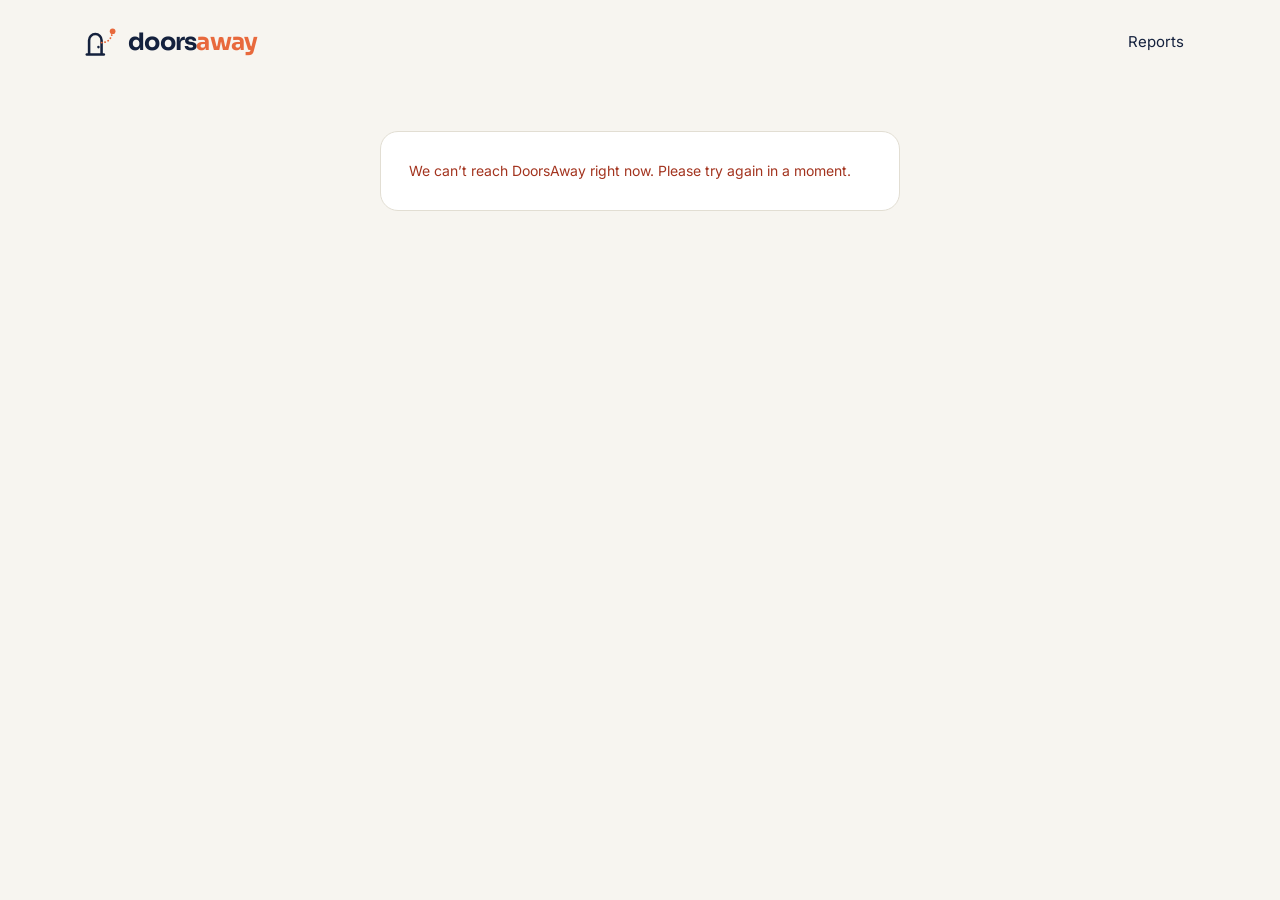
==== account/index.html @ c179ee00 "Make paths work under a GitHub Pages project subpath and at a domain root Co-Authored-By: Claude Son" ====
<!doctype html>
<html lang="en">
<head>
<title>Your account — DoorsAway</title>
<meta charset="utf-8">
<meta name="viewport" content="width=device-width, initial-scale=1">
<meta name="theme-color" content="#14213D">
<meta name="robots" content="noindex">
<link rel="icon" href="../assets/logo/favicon.svg" type="image/svg+xml">
<link rel="icon" href="../favicon.ico" sizes="any">
<link rel="apple-touch-icon" href="../apple-touch-icon.png">
<link rel="preconnect" href="https://fonts.googleapis.com">
<link rel="preconnect" href="https://fonts.gstatic.com" crossorigin>
<link href="https://fonts.googleapis.com/css2?family=Inter:wght@400;500;600&family=Sora:wght@600;700&display=swap" rel="stylesheet">
<link rel="stylesheet" href="../assets/css/site.css">
</head>
<body>
<div class="wrap">
  <header class="site-header">
    <a class="logo" href="../"><img src="../assets/logo/mark.svg" alt="" width="34" height="34">doors<b>away</b></a>
    <nav class="nav" aria-label="Main">
      <a href="../#reports">Reports</a>
      <button type="button" class="btn btn-ghost btn-small" id="logout-btn" hidden>Sign out</button>
    </nav>
  </header>
  <main id="main" style="padding:48px 0 96px">
    <div class="account-card card stack" id="view-loading" aria-live="polite"><p class="sub" style="margin:0">Loading your account…</p></div>
    <div class="account-card card stack" id="view-account" hidden>
      <div>
        <span class="eyebrow">Signed in</span>
        <h1 style="font-size:32px;margin-top:16px">You’re in.</h1>
        <p class="sub" style="margin:8px 0 0;color:var(--muted)">Signed in as <strong id="who" style="color:var(--ink)"></strong>.</p>
      </div>
      <p style="margin:0;color:var(--muted)">Your saved plans and report library will live here. For now, you can look at the market reports we’re running.</p>
      <div class="cta-row">
        <a class="btn btn-accent" href="../reports/memphis/">Memphis report</a>
        <a class="btn btn-ghost" href="../reports/cleveland/">Cleveland report</a>
      </div>
    </div>
  </main>
</div>
<script src="../assets/js/config.js"></script>
<script src="../assets/js/api.js"></script>
<script src="../assets/js/account.js"></script>
</body>
</html>
---- assets/css/site.css ----
/* DoorsAway: shared styles.
   Palette comes from the logo (navy / cream / orange). Every colour is a token below, so a
   re-skin is a change to :root only. Raw --accent (orange) fails text contrast on cream, so it is
   used for shapes and for text on navy; --accent-text is the AA-safe orange for text on light. */
:root {
  --bg: #F7F5F0;
  --surface: #FFFFFF;
  --ink: #14213D;
  --ink-deep: #0B1426;
  --muted: #4A5468;
  --line: #E2DED3;
  --line-soft: #EFECE4;
  --accent: #E8693C;
  --accent-hover: #D95A2D;
  --accent-text: #B8431C;
  --accent-soft: #FCE9E0;
  --on-dark-muted: #B4BCCB;
  --danger: #A3341F;
  --ok: #1B6B4A;
  --radius: 18px;
  --radius-sm: 12px;
  --font-display: 'Sora', 'Inter', system-ui, sans-serif;
  --font-body: 'Inter', system-ui, -apple-system, 'Segoe UI', sans-serif;
}

* { box-sizing: border-box; }
html { -webkit-text-size-adjust: 100%; scroll-behavior: smooth; }
body { margin: 0; background: var(--bg); color: var(--ink); font-family: var(--font-body); font-size: 16px; line-height: 1.55; -webkit-font-smoothing: antialiased; }
img, svg { max-width: 100%; }
a { color: var(--accent-text); }
a:hover { color: var(--ink); }
h1, h2, h3 { font-family: var(--font-display); letter-spacing: -0.03em; line-height: 1.1; margin: 0; font-weight: 600; }
:focus-visible { outline: 3px solid var(--accent); outline-offset: 2px; border-radius: 6px; }
.skip { position: absolute; left: -999px; top: 8px; background: var(--ink); color: var(--bg); padding: 10px 14px; border-radius: 8px; z-index: 50; }
.skip:focus { left: 8px; }
[hidden], .hidden { display: none !important; }
.sr-only { position: absolute; width: 1px; height: 1px; overflow: hidden; clip: rect(0 0 0 0); white-space: nowrap; }

.wrap { max-width: 1160px; margin: 0 auto; padding: 0 24px; }

/* ---------- logo ---------- */
.logo { display: inline-flex; align-items: center; text-decoration: none; color: var(--ink); font-family: var(--font-display); font-weight: 700; font-size: 24px; letter-spacing: -0.03em; line-height: 1; }
.logo img { width: 34px; height: 34px; display: block; margin-right: 10px; }
.logo b { font-weight: 700; color: var(--accent); }
.logo.on-dark { color: var(--bg); }

/* ---------- header ---------- */
.site-header { display: flex; flex-wrap: wrap; align-items: center; justify-content: space-between; gap: 12px 16px; padding: 18px 0; }
.nav { display: flex; flex-wrap: wrap; align-items: center; gap: 2px; font-size: 15px; }
.nav a { color: var(--ink); text-decoration: none; padding: 12px; border-radius: 10px; }
.nav a:hover { background: var(--line-soft); }
.nav a.btn { padding: 11px 18px; margin-left: 6px; }
.nav a.btn-primary { color: var(--bg); }
.nav a.btn:hover { background: var(--ink-deep); color: var(--bg); }

/* ---------- buttons ---------- */
.btn { display: inline-flex; align-items: center; justify-content: center; gap: 10px; min-height: 48px; padding: 13px 22px; border-radius: var(--radius-sm); border: 1.5px solid transparent; font: inherit; font-weight: 600; font-size: 16px; line-height: 1.2; cursor: pointer; text-decoration: none; transition: background .15s, border-color .15s, color .15s; }
.btn-primary { background: var(--ink); color: var(--bg); }
.btn-primary:hover { background: var(--ink-deep); color: var(--bg); }
.btn-accent { background: var(--accent); color: var(--ink); }
.btn-accent:hover { background: var(--accent-hover); color: var(--ink); }
.btn-ghost { background: transparent; color: var(--ink); border-color: var(--ink); }
.btn-ghost:hover { background: var(--ink); color: var(--bg); }
.btn-light { background: var(--bg); color: var(--ink); }
.btn-light:hover { background: #fff; color: var(--ink); }
.btn-google { background: var(--surface); color: var(--ink); border-color: #D2CEC2; width: 100%; }
.btn-google:hover { background: #FBFAF7; border-color: var(--ink); color: var(--ink); }
.btn-small { min-height: 40px; padding: 9px 16px; font-size: 14px; }
.btn-block { width: 100%; }
.btn[disabled], .btn[aria-busy="true"] { opacity: .65; cursor: progress; }
.link-btn { font: inherit; color: var(--accent-text); background: none; border: 0; padding: 8px 0; cursor: pointer; text-decoration: underline; }
.link-btn:hover { color: var(--ink); }
.link-btn[disabled] { color: var(--muted); cursor: default; text-decoration: none; }

/* ---------- type helpers ---------- */
.eyebrow { display: inline-block; font-size: 13px; font-weight: 600; color: var(--ink); background: var(--accent-soft); padding: 6px 12px; border-radius: 999px; }
.kicker { font-size: 13px; font-weight: 600; letter-spacing: .06em; text-transform: uppercase; color: var(--muted); }
.lede { font-size: 19px; line-height: 1.55; color: var(--muted); max-width: 580px; margin: 0; }
.fine { font-size: 14px; color: var(--muted); }
.tag { font-size: 12px; font-weight: 600; padding: 3px 9px; border-radius: 999px; background: var(--accent-soft); color: var(--ink); }
.tag.alt { background: #E9EDF5; }

/* ---------- cards / grids ---------- */
.card { background: var(--surface); border: 1px solid var(--line); border-radius: var(--radius); padding: 28px; }
.card h3 { font-size: 21px; margin: 6px 0 8px; }
.card p { margin: 0; color: var(--muted); }
.grid3 { display: grid; grid-template-columns: repeat(3, minmax(0, 1fr)); gap: 20px; }
.grid2 { display: grid; grid-template-columns: repeat(2, minmax(0, 1fr)); gap: 20px; }
.num { font-family: var(--font-display); font-weight: 600; color: var(--accent-text); font-size: 15px; }
section.block { padding: 80px 0; }
section.block > .wrap > h2, .section-title { font-size: clamp(28px, 3.6vw, 40px); max-width: 720px; margin-bottom: 32px; }

/* ---------- hero ---------- */
.hero { display: grid; grid-template-columns: 1.1fr .9fr; gap: 56px; align-items: center; padding: 48px 0 80px; }
.hero h1 { font-size: clamp(36px, 5vw, 58px); margin: 20px 0; line-height: 1.04; }
.hero .lede { margin-bottom: 28px; }
.cta-row { display: flex; flex-wrap: wrap; gap: 12px; align-items: center; }
.preview table { width: 100%; border-collapse: collapse; font-size: 14px; margin-top: 12px; }
.preview th { text-align: left; color: var(--muted); font-weight: 500; padding: 8px 6px; border-bottom: 1px solid var(--line); }
.preview td { padding: 10px 6px; border-bottom: 1px solid var(--line-soft); }
.blur { filter: blur(5px); user-select: none; }

.strip { background: var(--surface); border-top: 1px solid var(--line); border-bottom: 1px solid var(--line); }
.strip .wrap { padding-top: 28px; padding-bottom: 28px; display: grid; grid-template-columns: repeat(auto-fit, minmax(220px, 1fr)); gap: 24px; }
.strip b { display: block; font-family: var(--font-display); font-size: 21px; font-weight: 600; letter-spacing: -0.02em; }
.strip span { font-size: 14px; color: var(--muted); }

.city-card { display: flex; flex-direction: column; gap: 12px; text-decoration: none; color: var(--ink); transition: border-color .15s, transform .15s; }
.city-card:hover { border-color: var(--ink); color: var(--ink); transform: translateY(-2px); }
.city-card .go { margin-top: auto; padding-top: 10px; font-weight: 600; color: var(--accent-text); }
.city-card h3 { font-size: 28px; }

.band { background: var(--ink); color: var(--bg); }
.band .lede { color: var(--on-dark-muted); }
.band a { color: #F4A07F; }
.facts { background: var(--accent-soft); border-radius: 24px; padding: 48px; display: flex; flex-wrap: wrap; align-items: center; justify-content: space-between; gap: 24px; }
.facts h2 { font-size: 32px; margin-bottom: 8px; }
.facts p { margin: 0; max-width: 620px; color: var(--ink); }

.site-footer { border-top: 1px solid var(--line); padding: 32px 0 48px; color: var(--muted); font-size: 14px; }
.site-footer .wrap { display: flex; flex-wrap: wrap; justify-content: space-between; gap: 16px; }
.site-footer nav { display: flex; gap: 20px; flex-wrap: wrap; }
.site-footer a { color: var(--muted); padding: 8px 0; }
.site-footer a:hover { color: var(--ink); }

/* ---------- forms ---------- */
.field { display: flex; flex-direction: column; gap: 6px; }
.field label, label.lbl { font-size: 14px; font-weight: 500; }
input[type=email], input[type=password], input[type=text], select, textarea { font: inherit; font-size: 16px; padding: 13px 14px; border-radius: var(--radius-sm); border: 1.5px solid #CFCABD; background: #fff; color: var(--ink); min-height: 50px; width: 100%; }
input::placeholder { color: #6B7385; }
input:focus-visible, select:focus-visible, textarea:focus-visible { outline: 3px solid var(--accent); outline-offset: 1px; border-color: var(--ink); }
input[aria-invalid="true"] { border-color: var(--danger); }
.pw-wrap { position: relative; }
.pw-wrap input { padding-right: 76px; }
.pw-toggle { position: absolute; right: 6px; top: 50%; transform: translateY(-50%); min-height: 38px; padding: 0 12px; border: 0; background: none; font: inherit; font-size: 14px; font-weight: 600; color: var(--accent-text); cursor: pointer; border-radius: 8px; }
.pw-toggle:hover { color: var(--ink); background: var(--line-soft); }
.field-msg { font-size: 14px; color: var(--danger); margin: 0; }
.hint { font-size: 13px; color: var(--muted); margin: 0; }
.msg { font-size: 14px; margin: 0; }
.msg.ok { color: var(--ok); }
.msg.err { color: var(--danger); }
.notice { border-radius: var(--radius-sm); padding: 14px 16px; font-size: 15px; line-height: 1.5; }
.notice.ok { background: #E4F1EA; color: #12452F; }
.notice.err { background: #FBE7E2; color: #7A2412; }
.notice.info { background: #E9EDF5; color: var(--ink); }
.divider { display: flex; align-items: center; gap: 12px; font-size: 13px; color: var(--muted); }
.divider::before, .divider::after { content: ''; flex: 1; height: 1px; background: var(--line); }
.stack { display: flex; flex-direction: column; gap: 20px; }
.row-between { display: flex; justify-content: space-between; align-items: center; gap: 12px; flex-wrap: wrap; }
.code-input { font-family: ui-monospace, 'SF Mono', Menlo, monospace; font-size: 26px; letter-spacing: .22em; text-align: center; text-transform: uppercase; }

/* ---------- auth layout (split screen, like the Signup mockup) ---------- */
.auth { min-height: 100vh; display: flex; flex-wrap: wrap; }
.auth-aside { flex: 1 1 420px; background: var(--ink); color: var(--bg); padding: 48px; display: flex; flex-direction: column; gap: 32px; }
.auth-aside .pitch { margin-top: auto; display: flex; flex-direction: column; gap: 20px; max-width: 460px; }
.auth-aside h1 { font-size: 40px; line-height: 1.1; }
.auth-aside ul { list-style: none; margin: 0; padding: 0; }
.auth-aside li { display: flex; gap: 12px; align-items: flex-start; padding: 14px 0; border-bottom: 1px solid #2B3855; font-size: 15px; color: #DCE1EA; }
.auth-aside li svg { flex: none; margin-top: 3px; }
.auth-aside p { margin: 0; font-size: 14px; color: var(--on-dark-muted); }
.auth-main { flex: 1 1 480px; display: flex; align-items: center; justify-content: center; padding: 48px 24px; }
.auth-card { width: 100%; max-width: 410px; display: flex; flex-direction: column; gap: 22px; }
.auth-card h2 { font-size: 30px; }
.auth-card .sub { margin: 6px 0 0; color: var(--muted); font-size: 15px; }
.mobile-logo { display: none; }

/* ---------- report landing pages ---------- */
.price { font-family: var(--font-display); font-size: 56px; font-weight: 600; line-height: 1; letter-spacing: -0.03em; }
.price small { font-size: 18px; color: var(--on-dark-muted); font-weight: 500; letter-spacing: 0; }
.stats { display: grid; grid-template-columns: repeat(auto-fit, minmax(180px, 1fr)); gap: 16px; padding: 24px 0; border-top: 1px solid var(--line); border-bottom: 1px solid var(--line); }
.stat b { display: block; font-family: var(--font-display); font-size: 26px; }
.stat span { font-size: 14px; color: var(--muted); }
ul.checks { list-style: none; margin: 0; padding: 0; display: grid; grid-template-columns: repeat(2, minmax(0, 1fr)); gap: 0 28px; }
ul.checks li { display: flex; gap: 12px; padding: 14px 0; border-bottom: 1px solid var(--line); }
ul.checks svg { flex: none; margin-top: 3px; }
.dark-card { background: var(--ink); color: var(--bg); border-radius: 24px; padding: 40px; }
.dark-card p { color: #DCE1EA; }
.price-card { display: grid; grid-template-columns: 1fr auto; gap: 24px; align-items: center; }
details { background: var(--surface); border: 1px solid var(--line); border-radius: 14px; padding: 0 20px; margin-bottom: 10px; }
summary { cursor: pointer; font-weight: 600; padding: 18px 0; list-style: none; }
summary::-webkit-details-marker { display: none; }
details p { margin: 0 0 18px; color: var(--muted); }
form.inline { display: flex; flex-wrap: wrap; gap: 10px; margin-top: 16px; }
form.inline input[type=email] { flex: 1 1 240px; width: auto; }
form.inline select { width: auto; }
.founder { display: flex; gap: 20px; align-items: flex-start; }
.avatar { width: 64px; height: 64px; border-radius: 999px; background: var(--accent-soft); color: var(--ink); display: flex; align-items: center; justify-content: center; font-family: var(--font-display); font-weight: 600; font-size: 24px; flex: none; }
.sticky-buy { position: fixed; left: 0; right: 0; bottom: 0; padding: 12px 16px calc(12px + env(safe-area-inset-bottom)); background: rgba(255,255,255,.97); border-top: 1px solid var(--line); display: none; align-items: center; justify-content: space-between; gap: 12px; z-index: 10; }
.sticky-buy .btn { flex: 1; }
.sticky-buy .p { font-family: var(--font-display); font-weight: 600; font-size: 20px; }
.toast { position: fixed; left: 50%; bottom: 96px; transform: translateX(-50%); max-width: min(520px, calc(100% - 32px)); background: var(--ink); color: var(--bg); padding: 14px 18px; border-radius: 12px; font-size: 15px; line-height: 1.45; box-shadow: 0 8px 24px rgba(11,20,38,.25); z-index: 20; }

/* ---------- account ---------- */
.account-card { max-width: 520px; margin: 0 auto; }

@media (max-width: 860px) {
  .hero, .grid3, .grid2, .price-card { grid-template-columns: 1fr; }
  ul.checks { grid-template-columns: 1fr; }
  .hero { padding: 16px 0 48px; gap: 28px; }
  section.block { padding: 52px 0; }
  .dark-card { padding: 28px 22px; }
  .facts { padding: 32px 24px; }
  .auth-aside { display: none; }
  .mobile-logo { display: flex; }
  .auth-main { align-items: flex-start; flex-direction: column; gap: 32px; padding-top: 28px; }
  .sticky-buy { display: flex; }
  .site-header .nav .hide-sm { display: none; }
  body.has-sticky { padding-bottom: 76px; }
}
@media (prefers-reduced-motion: reduce) { * { transition: none !important; scroll-behavior: auto !important; } }
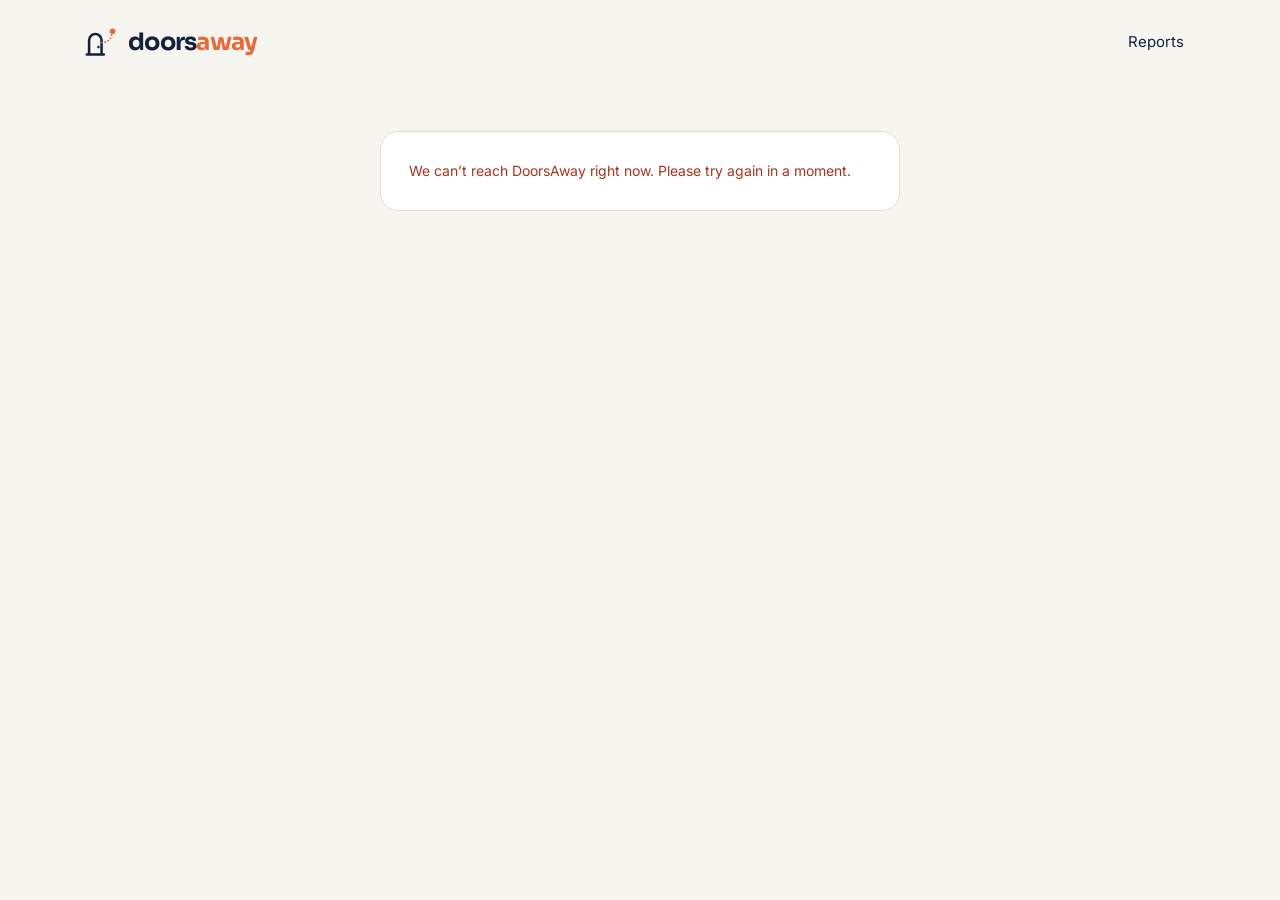
==== commit d2b01bf8: "Add login-gated market dashboard (ZIP x property type, cash-flow estimate) Co-Authored-By: Claude So" ====
--- a/account/index.html
+++ b/account/index.html
@@ -31,9 +31,14 @@
         <h1 style="font-size:32px;margin-top:16px">You’re in.</h1>
         <p class="sub" style="margin:8px 0 0;color:var(--muted)">Signed in as <strong id="who" style="color:var(--ink)"></strong>.</p>
       </div>
+      <div id="orders" hidden>
+        <h2 style="font-size:20px;margin:0 0 10px">Your reports</h2>
+        <ul id="orders-list" style="list-style:none;margin:0;padding:0;display:grid;gap:10px"></ul>
+      </div>
       <p style="margin:0;color:var(--muted)">Your saved plans and report library will live here. For now, you can look at the market reports we’re running.</p>
       <div class="cta-row">
-        <a class="btn btn-accent" href="../reports/memphis/">Memphis report</a>
+        <a class="btn btn-accent" href="../dashboard/">Market dashboard</a>
+        <a class="btn btn-ghost" href="../reports/memphis/">Memphis report</a>
         <a class="btn btn-ghost" href="../reports/cleveland/">Cleveland report</a>
       </div>
     </div>
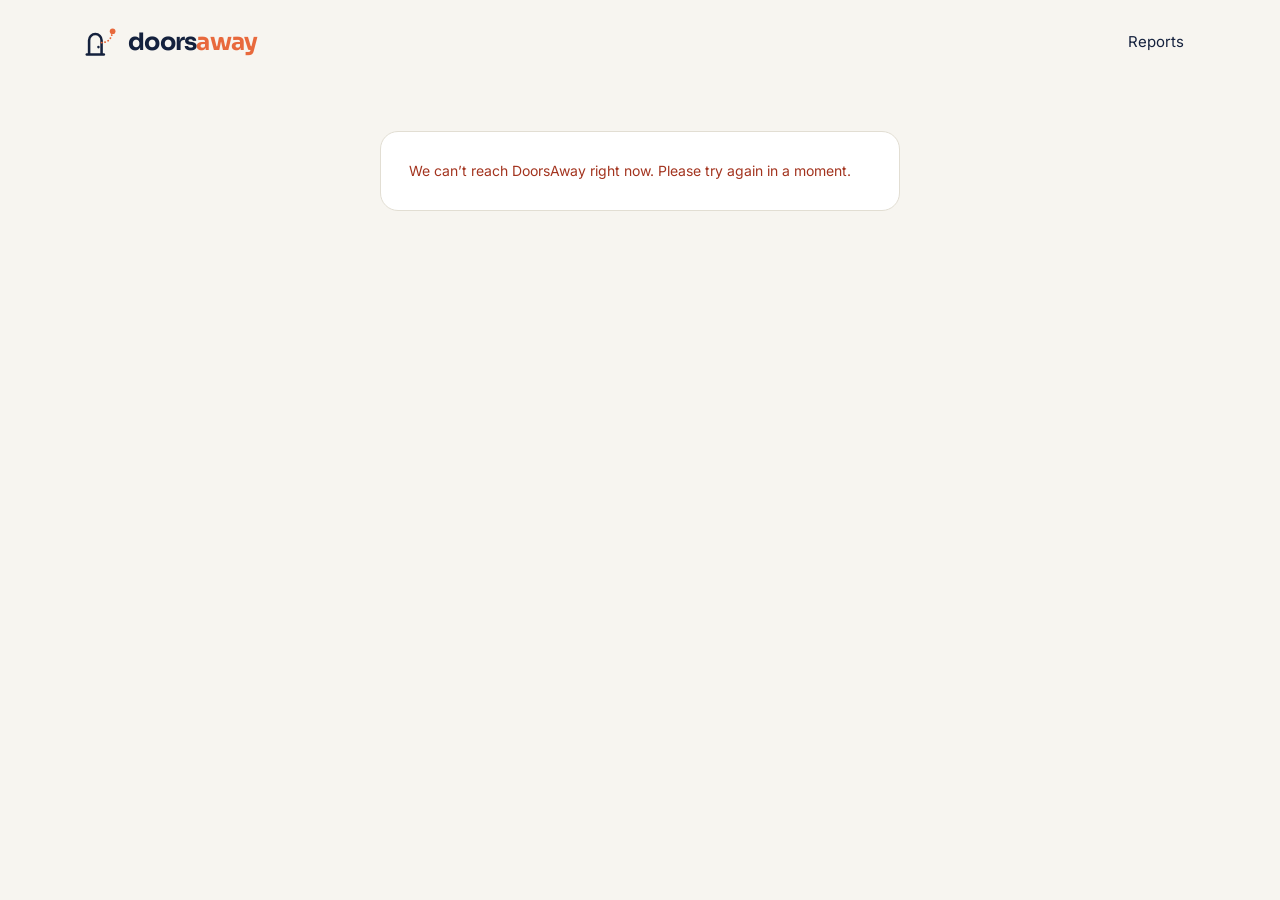
==== commit b78e342e: "After sign-in, go to app.doorsaway.com; old /dashboard/ redirects there Co-Authored-By: Claude Sonne" ====
--- a/account/index.html
+++ b/account/index.html
@@ -37,7 +37,7 @@
       </div>
       <p style="margin:0;color:var(--muted)">Your saved plans and report library will live here. For now, you can look at the market reports we’re running.</p>
       <div class="cta-row">
-        <a class="btn btn-accent" href="../dashboard/">Market dashboard</a>
+        <a class="btn btn-accent" href="https://app.doorsaway.com/">Market dashboard</a>
         <a class="btn btn-ghost" href="../reports/memphis/">Memphis report</a>
         <a class="btn btn-ghost" href="../reports/cleveland/">Cleveland report</a>
       </div>
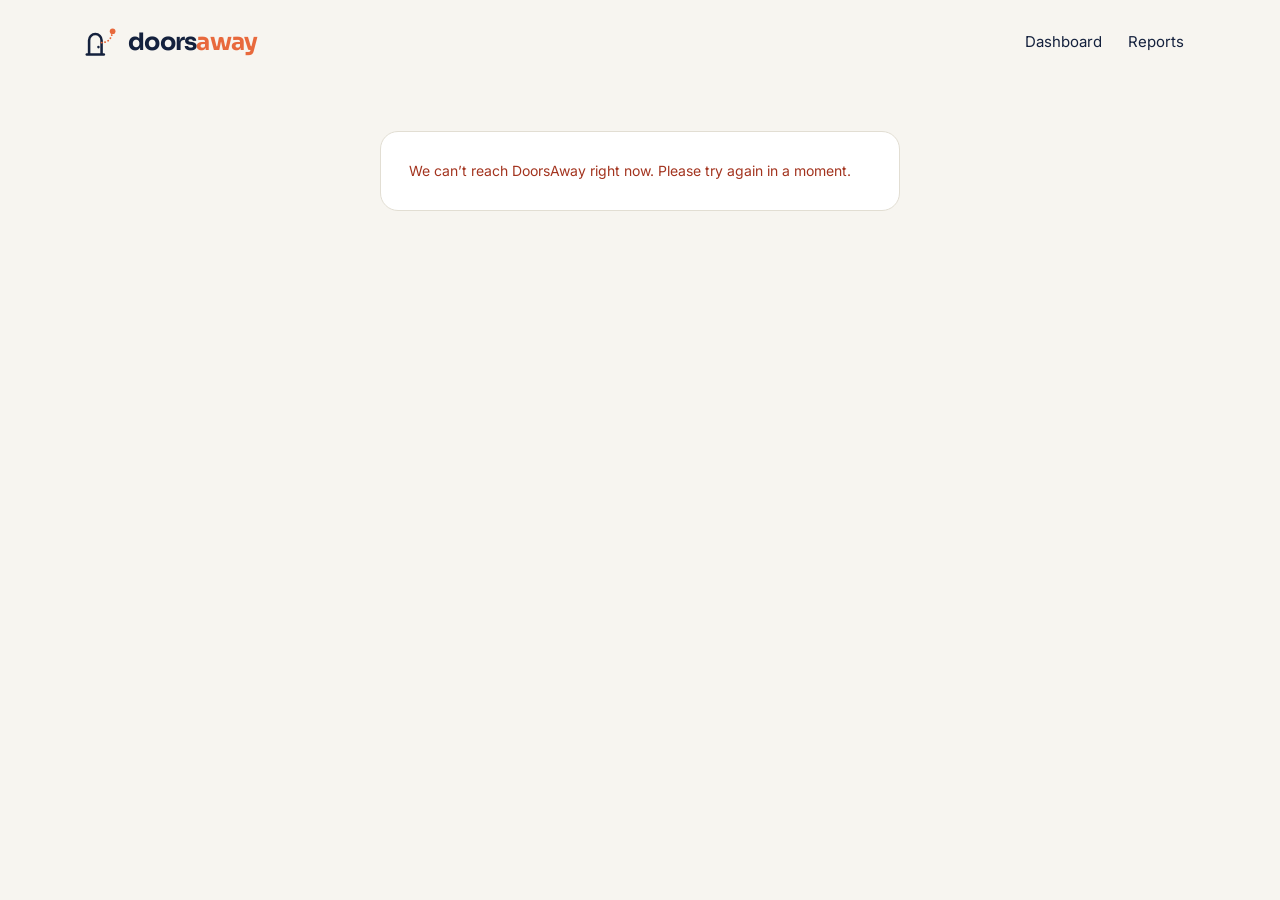
==== commit a147697b: "Account page: Dashboard as the first menu item Co-Authored-By: Claude Sonnet 5.5 <noreply@anthropic." ====
--- a/account/index.html
+++ b/account/index.html
@@ -19,6 +19,7 @@
   <header class="site-header">
     <a class="logo" href="../"><img src="../assets/logo/mark.svg" alt="" width="34" height="34">doors<b>away</b></a>
     <nav class="nav" aria-label="Main">
+      <a href="https://app.doorsaway.com/">Dashboard</a>
       <a href="../#reports">Reports</a>
       <button type="button" class="btn btn-ghost btn-small" id="logout-btn" hidden>Sign out</button>
     </nav>
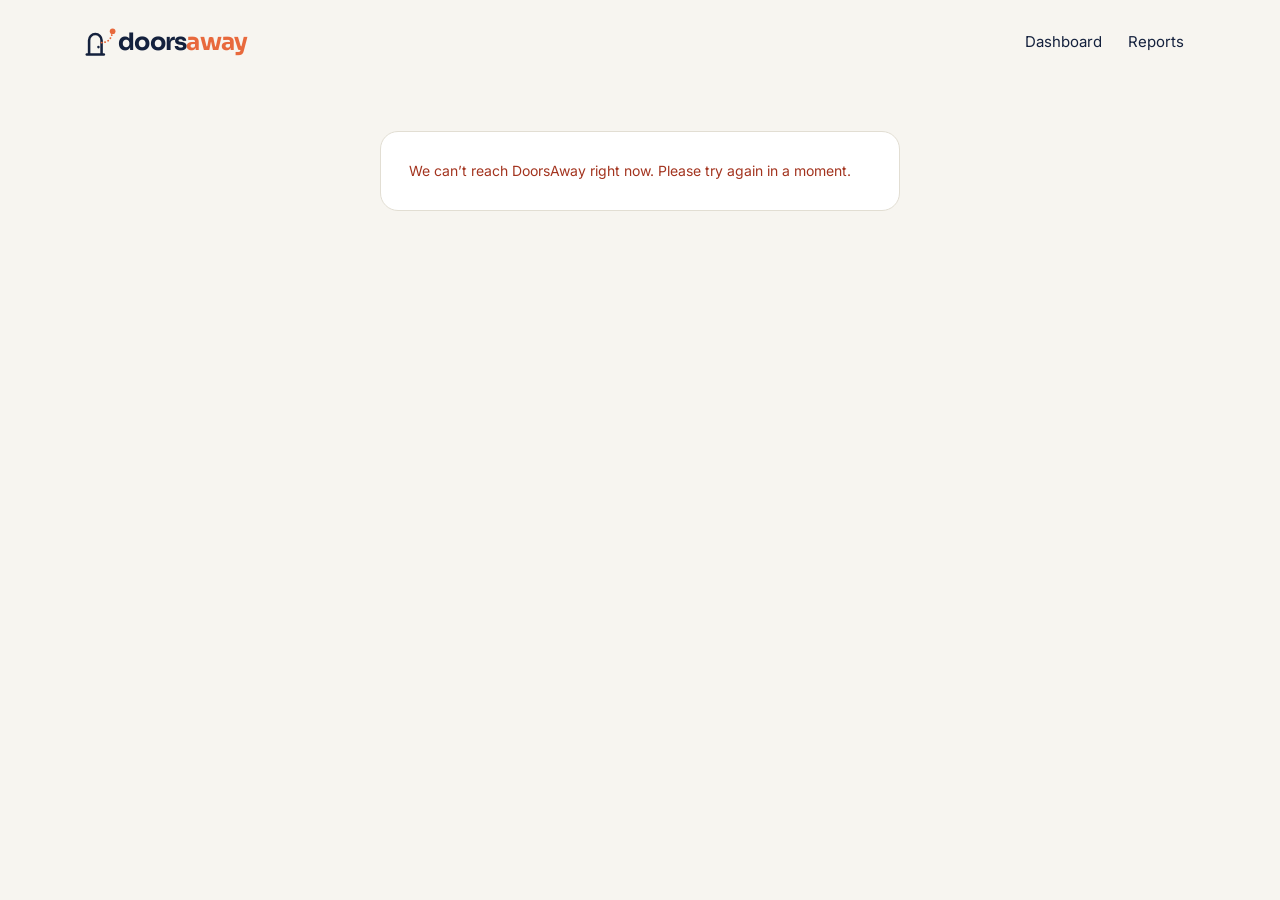
==== commit d5c88049: "Fix hero losing its side padding on mobile; version the stylesheet URL .hero used the padding shorth" ====
--- a/account/index.html
+++ b/account/index.html
@@ -12,7 +12,7 @@
 <link rel="preconnect" href="https://fonts.googleapis.com">
 <link rel="preconnect" href="https://fonts.gstatic.com" crossorigin>
 <link href="https://fonts.googleapis.com/css2?family=Inter:wght@400;500;600&family=Sora:wght@600;700&display=swap" rel="stylesheet">
-<link rel="stylesheet" href="../assets/css/site.css">
+<link rel="stylesheet" href="../assets/css/site.css?v=3">
 </head>
 <body>
 <div class="wrap">
--- a/assets/css/site.css
+++ b/assets/css/site.css
@@ -40,7 +40,7 @@
 
 /* ---------- logo ---------- */
 .logo { display: inline-flex; align-items: center; text-decoration: none; color: var(--ink); font-family: var(--font-display); font-weight: 700; font-size: 24px; letter-spacing: -0.03em; line-height: 1; }
-.logo img { width: 34px; height: 34px; display: block; margin-right: 10px; }
+.logo img { width: 34px; height: 34px; display: block; margin-right: 0; }
 .logo b { font-weight: 700; color: var(--accent); }
 .logo.on-dark { color: var(--bg); }
 
@@ -91,7 +91,7 @@
 section.block > .wrap > h2, .section-title { font-size: clamp(28px, 3.6vw, 40px); max-width: 720px; margin-bottom: 32px; }
 
 /* ---------- hero ---------- */
-.hero { display: grid; grid-template-columns: 1.1fr .9fr; gap: 56px; align-items: center; padding: 48px 0 80px; }
+.hero { display: grid; grid-template-columns: 1.1fr .9fr; gap: 56px; align-items: center; padding-top: 48px; padding-bottom: 80px; } /* longhand on purpose: the shorthand would wipe .wrap's side gutter */
 .hero h1 { font-size: clamp(36px, 5vw, 58px); margin: 20px 0; line-height: 1.04; }
 .hero .lede { margin-bottom: 28px; }
 .cta-row { display: flex; flex-wrap: wrap; gap: 12px; align-items: center; }
@@ -196,7 +196,7 @@
 @media (max-width: 860px) {
   .hero, .grid3, .grid2, .price-card { grid-template-columns: 1fr; }
   ul.checks { grid-template-columns: 1fr; }
-  .hero { padding: 16px 0 48px; gap: 28px; }
+  .hero { padding-top: 16px; padding-bottom: 48px; gap: 28px; }
   section.block { padding: 52px 0; }
   .dark-card { padding: 28px 22px; }
   .facts { padding: 32px 24px; }
